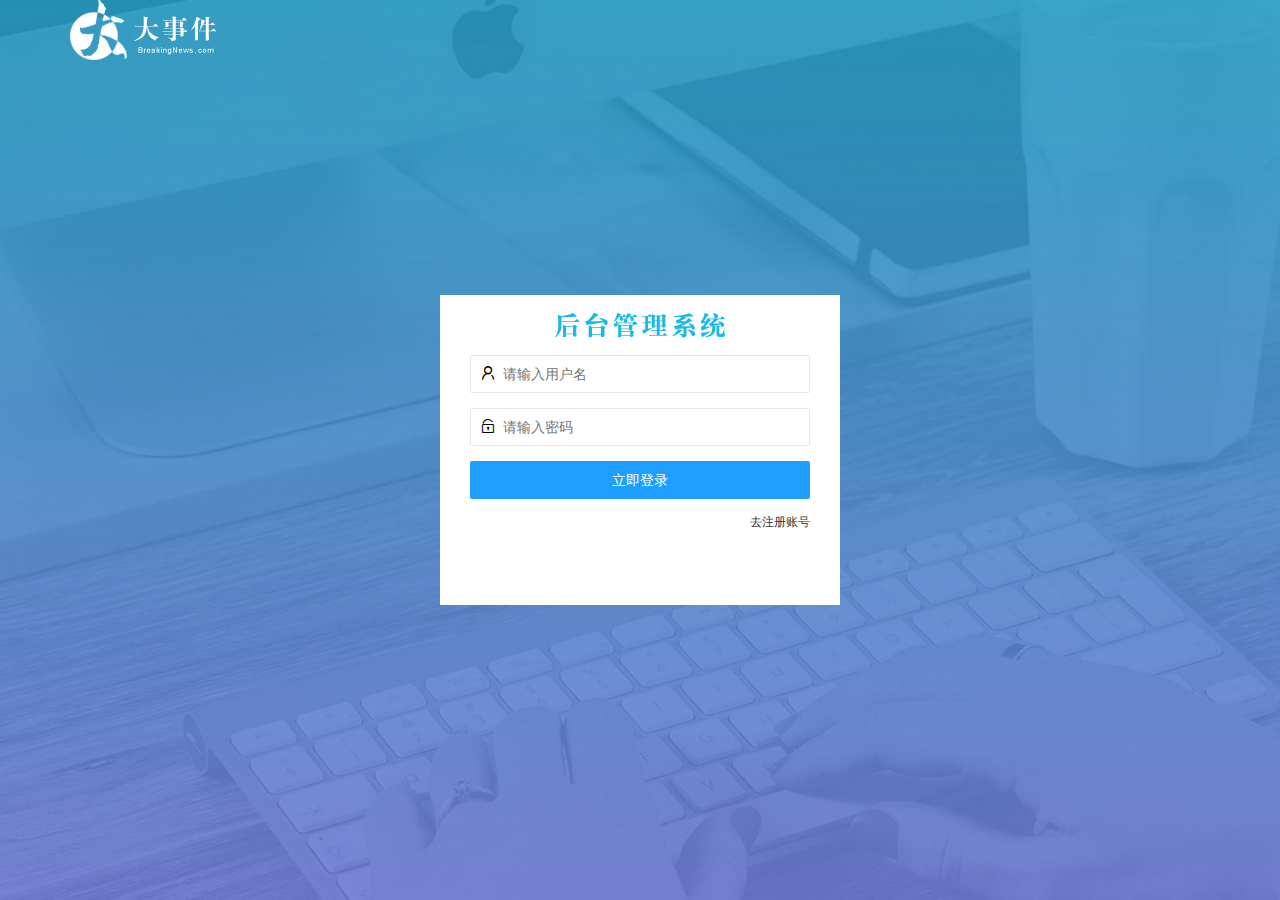
==== login.html @ 8ec5f778 "完成登录注册界面结构和样式以及切换注册登录" ====
<!DOCTYPE html>
<html lang="en">

<head>
    <meta charset="UTF-8">
    <meta http-equiv="X-UA-Compatible" content="IE=edge">
    <meta name="viewport" content="width=device-width, initial-scale=1.0">
    <title>大事件-登录/注册页面</title>
    <!-- 1.引入layui的样式文件 -->
    <link rel="stylesheet" href="/assets/lib/layui/css/layui.css">
    <!-- 2.引入登录样式文件 -->
    <link rel="stylesheet" href="/assets/css/login.css">
</head>

<body>
    <!-- 3.顶部logo -->
    <div class="layui-main">
        <img src="/assets/images/logo.png" alt="">
    </div>
    <!-- 4.注册和登录区域 -->
    <div class="loginAndRegBox">
        <!-- 4.1 登录注册标题 -->
        <div class="titleBox"></div>
        <!-- 4.2 登录区域 -->
        <div class="login-box">
            <!-- 登录表单 -->
            <form action="" class="layui-form">
                <!-- 用户名 -->
                <div class="layui-form-item">
                    <i class="layui-icon layui-icon-username"></i>
                    <input type="text" name="username" required lay-verify="required" placeholder="请输入用户名"
                        autocomplete="off" class="layui-input">
                </div>
                <!-- 密码 -->
                <div class="layui-form-item">
                    <i class="layui-icon layui-icon-password"></i>
                    <input type="password" name="password" required lay-verify="required" placeholder="请输入密码"
                        autocomplete="off" class="layui-input">
                </div>
                <div class="layui-form-item">
                    <!-- lay-submit属性必须存在，后面会有submit事件绑定 -->
                    <button class="layui-btn layui-btn-fluid layui-btn-normal" lay-submit>立即登录</button>
                </div>
                <div class="layui-form-item links">
                    <a href="javascript:;" id="link_reg">去注册账号</a>
                </div>
            </form>

        </div>
        <!-- 4.3 注册区域 -->
        <div class="reg-box" style="display: none;">
            <!-- 注册表单 -->
            <form action="" class="layui-form">
                <!-- 用户名 -->
                <div class="layui-form-item">
                    <i class="layui-icon layui-icon-username"></i>
                    <input type="text" name="username" required lay-verify="required" placeholder="请输入用户名"
                        autocomplete="off" class="layui-input">
                </div>
                <!-- 密码 -->
                <div class="layui-form-item">
                    <i class="layui-icon layui-icon-password"></i>
                    <input type="password" name="password" required lay-verify="required" placeholder="请输入密码"
                        autocomplete="off" class="layui-input">
                </div>
                <!-- 确认密码 -->
                <div class="layui-form-item">
                    <i class="layui-icon layui-icon-password"></i>
                    <input type="password" name="repassword" required lay-verify="required" placeholder="再次确认密码"
                        autocomplete="off" class="layui-input">
                </div>
                <!-- 注册按钮 -->
                <div class="layui-form-item">
                    <!-- lay-submit属性必须存在，后面会有submit事件绑定 -->
                    <button class="layui-btn layui-btn-fluid layui-btn-normal" lay-submit>注册</button>
                </div>
                <div class="layui-form-item links">
                    <a href="javascript:;" id="link_login">去登录</a>
                </div>
            </form>
        </div>
    </div>
    <!-- 5.1 引入jQuery -->
    <script src="/assets/lib/jquery.js"></script>
    <!-- 5.2 引入login.js -->
    <script src="/assets/js/login.js"></script>
</body>

</html>
---- assets/lib/layui/css/layui.css ----
/** layui-v2.5.5 MIT License By https://www.layui.com */
 .layui-inline,img{display:inline-block;vertical-align:middle}h1,h2,h3,h4,h5,h6{font-weight:400}.layui-edge,.layui-header,.layui-inline,.layui-main{position:relative}.layui-body,.layui-edge,.layui-elip{overflow:hidden}.layui-btn,.layui-edge,.layui-inline,img{vertical-align:middle}.layui-btn,.layui-disabled,.layui-icon,.layui-unselect{-moz-user-select:none;-webkit-user-select:none;-ms-user-select:none}.layui-elip,.layui-form-checkbox span,.layui-form-pane .layui-form-label{text-overflow:ellipsis;white-space:nowrap}.layui-breadcrumb,.layui-tree-btnGroup{visibility:hidden}blockquote,body,button,dd,div,dl,dt,form,h1,h2,h3,h4,h5,h6,input,li,ol,p,pre,td,textarea,th,ul{margin:0;padding:0;-webkit-tap-highlight-color:rgba(0,0,0,0)}a:active,a:hover{outline:0}img{border:none}li{list-style:none}table{border-collapse:collapse;border-spacing:0}h4,h5,h6{font-size:100%}button,input,optgroup,option,select,textarea{font-family:inherit;font-size:inherit;font-style:inherit;font-weight:inherit;outline:0}pre{white-space:pre-wrap;white-space:-moz-pre-wrap;white-space:-pre-wrap;white-space:-o-pre-wrap;word-wrap:break-word}body{line-height:24px;font:14px Helvetica Neue,Helvetica,PingFang SC,Tahoma,Arial,sans-serif}hr{height:1px;margin:10px 0;border:0;clear:both}a{color:#333;text-decoration:none}a:hover{color:#777}a cite{font-style:normal;*cursor:pointer}.layui-border-box,.layui-border-box *{box-sizing:border-box}.layui-box,.layui-box *{box-sizing:content-box}.layui-clear{clear:both;*zoom:1}.layui-clear:after{content:'\20';clear:both;*zoom:1;display:block;height:0}.layui-inline{*display:inline;*zoom:1}.layui-edge{display:inline-block;width:0;height:0;border-width:6px;border-style:dashed;border-color:transparent}.layui-edge-top{top:-4px;border-bottom-color:#999;border-bottom-style:solid}.layui-edge-right{border-left-color:#999;border-left-style:solid}.layui-edge-bottom{top:2px;border-top-color:#999;border-top-style:solid}.layui-edge-left{border-right-color:#999;border-right-style:solid}.layui-disabled,.layui-disabled:hover{color:#d2d2d2!important;cursor:not-allowed!important}.layui-circle{border-radius:100%}.layui-show{display:block!important}.layui-hide{display:none!important}@font-face{font-family:layui-icon;src:url(../font/iconfont.eot?v=250);src:url(../font/iconfont.eot?v=250#iefix) format('embedded-opentype'),url(../font/iconfont.woff2?v=250) format('woff2'),url(../font/iconfont.woff?v=250) format('woff'),url(../font/iconfont.ttf?v=250) format('truetype'),url(../font/iconfont.svg?v=250#layui-icon) format('svg')}.layui-icon{font-family:layui-icon!important;font-size:16px;font-style:normal;-webkit-font-smoothing:antialiased;-moz-osx-font-smoothing:grayscale}.layui-icon-reply-fill:before{content:"\e611"}.layui-icon-set-fill:before{content:"\e614"}.layui-icon-menu-fill:before{content:"\e60f"}.layui-icon-search:before{content:"\e615"}.layui-icon-share:before{content:"\e641"}.layui-icon-set-sm:before{content:"\e620"}.layui-icon-engine:before{content:"\e628"}.layui-icon-close:before{content:"\1006"}.layui-icon-close-fill:before{content:"\1007"}.layui-icon-chart-screen:before{content:"\e629"}.layui-icon-star:before{content:"\e600"}.layui-icon-circle-dot:before{content:"\e617"}.layui-icon-chat:before{content:"\e606"}.layui-icon-release:before{content:"\e609"}.layui-icon-list:before{content:"\e60a"}.layui-icon-chart:before{content:"\e62c"}.layui-icon-ok-circle:before{content:"\1005"}.layui-icon-layim-theme:before{content:"\e61b"}.layui-icon-table:before{content:"\e62d"}.layui-icon-right:before{content:"\e602"}.layui-icon-left:before{content:"\e603"}.layui-icon-cart-simple:before{content:"\e698"}.layui-icon-face-cry:before{content:"\e69c"}.layui-icon-face-smile:before{content:"\e6af"}.layui-icon-survey:before{content:"\e6b2"}.layui-icon-tree:before{content:"\e62e"}.layui-icon-upload-circle:before{content:"\e62f"}.layui-icon-add-circle:before{content:"\e61f"}.layui-icon-download-circle:before{content:"\e601"}.layui-icon-templeate-1:before{content:"\e630"}.layui-icon-util:before{content:"\e631"}.layui-icon-face-surprised:before{content:"\e664"}.layui-icon-edit:before{content:"\e642"}.layui-icon-speaker:before{content:"\e645"}.layui-icon-down:before{content:"\e61a"}.layui-icon-file:before{content:"\e621"}.layui-icon-layouts:before{content:"\e632"}.layui-icon-rate-half:before{content:"\e6c9"}.layui-icon-add-circle-fine:before{content:"\e608"}.layui-icon-prev-circle:before{content:"\e633"}.layui-icon-read:before{content:"\e705"}.layui-icon-404:before{content:"\e61c"}.layui-icon-carousel:before{content:"\e634"}.layui-icon-help:before{content:"\e607"}.layui-icon-code-circle:before{content:"\e635"}.layui-icon-water:before{content:"\e636"}.layui-icon-username:before{content:"\e66f"}.layui-icon-find-fill:before{content:"\e670"}.layui-icon-about:before{content:"\e60b"}.layui-icon-location:before{content:"\e715"}.layui-icon-up:before{content:"\e619"}.layui-icon-pause:before{content:"\e651"}.layui-icon-date:before{content:"\e637"}.layui-icon-layim-uploadfile:before{content:"\e61d"}.layui-icon-delete:before{content:"\e640"}.layui-icon-play:before{content:"\e652"}.layui-icon-top:before{content:"\e604"}.layui-icon-friends:before{content:"\e612"}.layui-icon-refresh-3:before{content:"\e9aa"}.layui-icon-ok:before{content:"\e605"}.layui-icon-layer:before{content:"\e638"}.layui-icon-face-smile-fine:before{content:"\e60c"}.layui-icon-dollar:before{content:"\e659"}.layui-icon-group:before{content:"\e613"}.layui-icon-layim-download:before{content:"\e61e"}.layui-icon-picture-fine:before{content:"\e60d"}.layui-icon-link:before{content:"\e64c"}.layui-icon-diamond:before{content:"\e735"}.layui-icon-log:before{content:"\e60e"}.layui-icon-rate-solid:before{content:"\e67a"}.layui-icon-fonts-del:before{content:"\e64f"}.layui-icon-unlink:before{content:"\e64d"}.layui-icon-fonts-clear:before{content:"\e639"}.layui-icon-triangle-r:before{content:"\e623"}.layui-icon-circle:before{content:"\e63f"}.layui-icon-radio:before{content:"\e643"}.layui-icon-align-center:before{content:"\e647"}.layui-icon-align-right:before{content:"\e648"}.layui-icon-align-left:before{content:"\e649"}.layui-icon-loading-1:before{content:"\e63e"}.layui-icon-return:before{content:"\e65c"}.layui-icon-fonts-strong:before{content:"\e62b"}.layui-icon-upload:before{content:"\e67c"}.layui-icon-dialogue:before{content:"\e63a"}.layui-icon-video:before{content:"\e6ed"}.layui-icon-headset:before{content:"\e6fc"}.layui-icon-cellphone-fine:before{content:"\e63b"}.layui-icon-add-1:before{content:"\e654"}.layui-icon-face-smile-b:before{content:"\e650"}.layui-icon-fonts-html:before{content:"\e64b"}.layui-icon-form:before{content:"\e63c"}.layui-icon-cart:before{content:"\e657"}.layui-icon-camera-fill:before{content:"\e65d"}.layui-icon-tabs:before{content:"\e62a"}.layui-icon-fonts-code:before{content:"\e64e"}.layui-icon-fire:before{content:"\e756"}.layui-icon-set:before{content:"\e716"}.layui-icon-fonts-u:before{content:"\e646"}.layui-icon-triangle-d:before{content:"\e625"}.layui-icon-tips:before{content:"\e702"}.layui-icon-picture:before{content:"\e64a"}.layui-icon-more-vertical:before{content:"\e671"}.layui-icon-flag:before{content:"\e66c"}.layui-icon-loading:before{content:"\e63d"}.layui-icon-fonts-i:before{content:"\e644"}.layui-icon-refresh-1:before{content:"\e666"}.layui-icon-rmb:before{content:"\e65e"}.layui-icon-home:before{content:"\e68e"}.layui-icon-user:before{content:"\e770"}.layui-icon-notice:before{content:"\e667"}.layui-icon-login-weibo:before{content:"\e675"}.layui-icon-voice:before{content:"\e688"}.layui-icon-upload-drag:before{content:"\e681"}.layui-icon-login-qq:before{content:"\e676"}.layui-icon-snowflake:before{content:"\e6b1"}.layui-icon-file-b:before{content:"\e655"}.layui-icon-template:before{content:"\e663"}.layui-icon-auz:before{content:"\e672"}.layui-icon-console:before{content:"\e665"}.layui-icon-app:before{content:"\e653"}.layui-icon-prev:before{content:"\e65a"}.layui-icon-website:before{content:"\e7ae"}.layui-icon-next:before{content:"\e65b"}.layui-icon-component:before{content:"\e857"}.layui-icon-more:before{content:"\e65f"}.layui-icon-login-wechat:before{content:"\e677"}.layui-icon-shrink-right:before{content:"\e668"}.layui-icon-spread-left:before{content:"\e66b"}.layui-icon-camera:before{content:"\e660"}.layui-icon-note:before{content:"\e66e"}.layui-icon-refresh:before{content:"\e669"}.layui-icon-female:before{content:"\e661"}.layui-icon-male:before{content:"\e662"}.layui-icon-password:before{content:"\e673"}.layui-icon-senior:before{content:"\e674"}.layui-icon-theme:before{content:"\e66a"}.layui-icon-tread:before{content:"\e6c5"}.layui-icon-praise:before{content:"\e6c6"}.layui-icon-star-fill:before{content:"\e658"}.layui-icon-rate:before{content:"\e67b"}.layui-icon-template-1:before{content:"\e656"}.layui-icon-vercode:before{content:"\e679"}.layui-icon-cellphone:before{content:"\e678"}.layui-icon-screen-full:before{content:"\e622"}.layui-icon-screen-restore:before{content:"\e758"}.layui-icon-cols:before{content:"\e610"}.layui-icon-export:before{content:"\e67d"}.layui-icon-print:before{content:"\e66d"}.layui-icon-slider:before{content:"\e714"}.layui-icon-addition:before{content:"\e624"}.layui-icon-subtraction:before{content:"\e67e"}.layui-icon-service:before{content:"\e626"}.layui-icon-transfer:before{content:"\e691"}.layui-main{width:1140px;margin:0 auto}.layui-header{z-index:1000;height:60px}.layui-header a:hover{transition:all .5s;-webkit-transition:all .5s}.layui-side{position:fixed;left:0;top:0;bottom:0;z-index:999;width:200px;overflow-x:hidden}.layui-side-scroll{position:relative;width:220px;height:100%;overflow-x:hidden}.layui-body{position:absolute;left:200px;right:0;top:0;bottom:0;z-index:998;width:auto;overflow-y:auto;box-sizing:border-box}.layui-layout-body{overflow:hidden}.layui-layout-admin .layui-header{background-color:#23262E}.layui-layout-admin .layui-side{top:60px;width:200px;overflow-x:hidden}.layui-layout-admin .layui-body{position:fixed;top:60px;bottom:44px}.layui-layout-admin .layui-main{width:auto;margin:0 15px}.layui-layout-admin .layui-footer{position:fixed;left:200px;right:0;bottom:0;height:44px;line-height:44px;padding:0 15px;background-color:#eee}.layui-layout-admin .layui-logo{position:absolute;left:0;top:0;width:200px;height:100%;line-height:60px;text-align:center;color:#009688;font-size:16px}.layui-layout-admin .layui-header .layui-nav{background:0 0}.layui-layout-left{position:absolute!important;left:200px;top:0}.layui-layout-right{position:absolute!important;right:0;top:0}.layui-container{position:relative;margin:0 auto;padding:0 15px;box-sizing:border-box}.layui-fluid{position:relative;margin:0 auto;padding:0 15px}.layui-row:after,.layui-row:before{content:'';display:block;clear:both}.layui-col-lg1,.layui-col-lg10,.layui-col-lg11,.layui-col-lg12,.layui-col-lg2,.layui-col-lg3,.layui-col-lg4,.layui-col-lg5,.layui-col-lg6,.layui-col-lg7,.layui-col-lg8,.layui-col-lg9,.layui-col-md1,.layui-col-md10,.layui-col-md11,.layui-col-md12,.layui-col-md2,.layui-col-md3,.layui-col-md4,.layui-col-md5,.layui-col-md6,.layui-col-md7,.layui-col-md8,.layui-col-md9,.layui-col-sm1,.layui-col-sm10,.layui-col-sm11,.layui-col-sm12,.layui-col-sm2,.layui-col-sm3,.layui-col-sm4,.layui-col-sm5,.layui-col-sm6,.layui-col-sm7,.layui-col-sm8,.layui-col-sm9,.layui-col-xs1,.layui-col-xs10,.layui-col-xs11,.layui-col-xs12,.layui-col-xs2,.layui-col-xs3,.layui-col-xs4,.layui-col-xs5,.layui-col-xs6,.layui-col-xs7,.layui-col-xs8,.layui-col-xs9{position:relative;display:block;box-sizing:border-box}.layui-col-xs1,.layui-col-xs10,.layui-col-xs11,.layui-col-xs12,.layui-col-xs2,.layui-col-xs3,.layui-col-xs4,.layui-col-xs5,.layui-col-xs6,.layui-col-xs7,.layui-col-xs8,.layui-col-xs9{float:left}.layui-col-xs1{width:8.33333333%}.layui-col-xs2{width:16.66666667%}.layui-col-xs3{width:25%}.layui-col-xs4{width:33.33333333%}.layui-col-xs5{width:41.66666667%}.layui-col-xs6{width:50%}.layui-col-xs7{width:58.33333333%}.layui-col-xs8{width:66.66666667%}.layui-col-xs9{width:75%}.layui-col-xs10{width:83.33333333%}.layui-col-xs11{width:91.66666667%}.layui-col-xs12{width:100%}.layui-col-xs-offset1{margin-left:8.33333333%}.layui-col-xs-offset2{margin-left:16.66666667%}.layui-col-xs-offset3{margin-left:25%}.layui-col-xs-offset4{margin-left:33.33333333%}.layui-col-xs-offset5{margin-left:41.66666667%}.layui-col-xs-offset6{margin-left:50%}.layui-col-xs-offset7{margin-left:58.33333333%}.layui-col-xs-offset8{margin-left:66.66666667%}.layui-col-xs-offset9{margin-left:75%}.layui-col-xs-offset10{margin-left:83.33333333%}.layui-col-xs-offset11{margin-left:91.66666667%}.layui-col-xs-offset12{margin-left:100%}@media screen and (max-width:768px){.layui-hide-xs{display:none!important}.layui-show-xs-block{display:block!important}.layui-show-xs-inline{display:inline!important}.layui-show-xs-inline-block{display:inline-block!important}}@media screen and (min-width:768px){.layui-container{width:750px}.layui-hide-sm{display:none!important}.layui-show-sm-block{display:block!important}.layui-show-sm-inline{display:inline!important}.layui-show-sm-inline-block{display:inline-block!important}.layui-col-sm1,.layui-col-sm10,.layui-col-sm11,.layui-col-sm12,.layui-col-sm2,.layui-col-sm3,.layui-col-sm4,.layui-col-sm5,.layui-col-sm6,.layui-col-sm7,.layui-col-sm8,.layui-col-sm9{float:left}.layui-col-sm1{width:8.33333333%}.layui-col-sm2{width:16.66666667%}.layui-col-sm3{width:25%}.layui-col-sm4{width:33.33333333%}.layui-col-sm5{width:41.66666667%}.layui-col-sm6{width:50%}.layui-col-sm7{width:58.33333333%}.layui-col-sm8{width:66.66666667%}.layui-col-sm9{width:75%}.layui-col-sm10{width:83.33333333%}.layui-col-sm11{width:91.66666667%}.layui-col-sm12{width:100%}.layui-col-sm-offset1{margin-left:8.33333333%}.layui-col-sm-offset2{margin-left:16.66666667%}.layui-col-sm-offset3{margin-left:25%}.layui-col-sm-offset4{margin-left:33.33333333%}.layui-col-sm-offset5{margin-left:41.66666667%}.layui-col-sm-offset6{margin-left:50%}.layui-col-sm-offset7{margin-left:58.33333333%}.layui-col-sm-offset8{margin-left:66.66666667%}.layui-col-sm-offset9{margin-left:75%}.layui-col-sm-offset10{margin-left:83.33333333%}.layui-col-sm-offset11{margin-left:91.66666667%}.layui-col-sm-offset12{margin-left:100%}}@media screen and (min-width:992px){.layui-container{width:970px}.layui-hide-md{display:none!important}.layui-show-md-block{display:block!important}.layui-show-md-inline{display:inline!important}.layui-show-md-inline-block{display:inline-block!important}.layui-col-md1,.layui-col-md10,.layui-col-md11,.layui-col-md12,.layui-col-md2,.layui-col-md3,.layui-col-md4,.layui-col-md5,.layui-col-md6,.layui-col-md7,.layui-col-md8,.layui-col-md9{float:left}.layui-col-md1{width:8.33333333%}.layui-col-md2{width:16.66666667%}.layui-col-md3{width:25%}.layui-col-md4{width:33.33333333%}.layui-col-md5{width:41.66666667%}.layui-col-md6{width:50%}.layui-col-md7{width:58.33333333%}.layui-col-md8{width:66.66666667%}.layui-col-md9{width:75%}.layui-col-md10{width:83.33333333%}.layui-col-md11{width:91.66666667%}.layui-col-md12{width:100%}.layui-col-md-offset1{margin-left:8.33333333%}.layui-col-md-offset2{margin-left:16.66666667%}.layui-col-md-offset3{margin-left:25%}.layui-col-md-offset4{margin-left:33.33333333%}.layui-col-md-offset5{margin-left:41.66666667%}.layui-col-md-offset6{margin-left:50%}.layui-col-md-offset7{margin-left:58.33333333%}.layui-col-md-offset8{margin-left:66.66666667%}.layui-col-md-offset9{margin-left:75%}.layui-col-md-offset10{margin-left:83.33333333%}.layui-col-md-offset11{margin-left:91.66666667%}.layui-col-md-offset12{margin-left:100%}}@media screen and (min-width:1200px){.layui-container{width:1170px}.layui-hide-lg{display:none!important}.layui-show-lg-block{display:block!important}.layui-show-lg-inline{display:inline!important}.layui-show-lg-inline-block{display:inline-block!important}.layui-col-lg1,.layui-col-lg10,.layui-col-lg11,.layui-col-lg12,.layui-col-lg2,.layui-col-lg3,.layui-col-lg4,.layui-col-lg5,.layui-col-lg6,.layui-col-lg7,.layui-col-lg8,.layui-col-lg9{float:left}.layui-col-lg1{width:8.33333333%}.layui-col-lg2{width:16.66666667%}.layui-col-lg3{width:25%}.layui-col-lg4{width:33.33333333%}.layui-col-lg5{width:41.66666667%}.layui-col-lg6{width:50%}.layui-col-lg7{width:58.33333333%}.layui-col-lg8{width:66.66666667%}.layui-col-lg9{width:75%}.layui-col-lg10{width:83.33333333%}.layui-col-lg11{width:91.66666667%}.layui-col-lg12{width:100%}.layui-col-lg-offset1{margin-left:8.33333333%}.layui-col-lg-offset2{margin-left:16.66666667%}.layui-col-lg-offset3{margin-left:25%}.layui-col-lg-offset4{margin-left:33.33333333%}.layui-col-lg-offset5{margin-left:41.66666667%}.layui-col-lg-offset6{margin-left:50%}.layui-col-lg-offset7{margin-left:58.33333333%}.layui-col-lg-offset8{margin-left:66.66666667%}.layui-col-lg-offset9{margin-left:75%}.layui-col-lg-offset10{margin-left:83.33333333%}.layui-col-lg-offset11{margin-left:91.66666667%}.layui-col-lg-offset12{margin-left:100%}}.layui-col-space1{margin:-.5px}.layui-col-space1>*{padding:.5px}.layui-col-space3{margin:-1.5px}.layui-col-space3>*{padding:1.5px}.layui-col-space5{margin:-2.5px}.layui-col-space5>*{padding:2.5px}.layui-col-space8{margin:-3.5px}.layui-col-space8>*{padding:3.5px}.layui-col-space10{margin:-5px}.layui-col-space10>*{padding:5px}.layui-col-space12{margin:-6px}.layui-col-space12>*{padding:6px}.layui-col-space15{margin:-7.5px}.layui-col-space15>*{padding:7.5px}.layui-col-space18{margin:-9px}.layui-col-space18>*{padding:9px}.layui-col-space20{margin:-10px}.layui-col-space20>*{padding:10px}.layui-col-space22{margin:-11px}.layui-col-space22>*{padding:11px}.layui-col-space25{margin:-12.5px}.layui-col-space25>*{padding:12.5px}.layui-col-space30{margin:-15px}.layui-col-space30>*{padding:15px}.layui-btn,.layui-input,.layui-select,.layui-textarea,.layui-upload-button{outline:0;-webkit-appearance:none;transition:all .3s;-webkit-transition:all .3s;box-sizing:border-box}.layui-elem-quote{margin-bottom:10px;padding:15px;line-height:22px;border-left:5px solid #009688;border-radius:0 2px 2px 0;background-color:#f2f2f2}.layui-quote-nm{border-style:solid;border-width:1px 1px 1px 5px;background:0 0}.layui-elem-field{margin-bottom:10px;padding:0;border-width:1px;border-style:solid}.layui-elem-field legend{margin-left:20px;padding:0 10px;font-size:20px;font-weight:300}.layui-field-title{margin:10px 0 20px;border-width:1px 0 0}.layui-field-box{padding:10px 15px}.layui-field-title .layui-field-box{padding:10px 0}.layui-progress{position:relative;height:6px;border-radius:20px;background-color:#e2e2e2}.layui-progress-bar{position:absolute;left:0;top:0;width:0;max-width:100%;height:6px;border-radius:20px;text-align:right;background-color:#5FB878;transition:all .3s;-webkit-transition:all .3s}.layui-progress-big,.layui-progress-big .layui-progress-bar{height:18px;line-height:18px}.layui-progress-text{position:relative;top:-20px;line-height:18px;font-size:12px;color:#666}.layui-progress-big .layui-progress-text{position:static;padding:0 10px;color:#fff}.layui-collapse{border-width:1px;border-style:solid;border-radius:2px}.layui-colla-content,.layui-colla-item{border-top-width:1px;border-top-style:solid}.layui-colla-item:first-child{border-top:none}.layui-colla-title{position:relative;height:42px;line-height:42px;padding:0 15px 0 35px;color:#333;background-color:#f2f2f2;cursor:pointer;font-size:14px;overflow:hidden}.layui-colla-content{display:none;padding:10px 15px;line-height:22px;color:#666}.layui-colla-icon{position:absolute;left:15px;top:0;font-size:14px}.layui-card{margin-bottom:15px;border-radius:2px;background-color:#fff;box-shadow:0 1px 2px 0 rgba(0,0,0,.05)}.layui-card:last-child{margin-bottom:0}.layui-card-header{position:relative;height:42px;line-height:42px;padding:0 15px;border-bottom:1px solid #f6f6f6;color:#333;border-radius:2px 2px 0 0;font-size:14px}.layui-bg-black,.layui-bg-blue,.layui-bg-cyan,.layui-bg-green,.layui-bg-orange,.layui-bg-red{color:#fff!important}.layui-card-body{position:relative;padding:10px 15px;line-height:24px}.layui-card-body[pad15]{padding:15px}.layui-card-body[pad20]{padding:20px}.layui-card-body .layui-table{margin:5px 0}.layui-card .layui-tab{margin:0}.layui-panel-window{position:relative;padding:15px;border-radius:0;border-top:5px solid #E6E6E6;background-color:#fff}.layui-auxiliar-moving{position:fixed;left:0;right:0;top:0;bottom:0;width:100%;height:100%;background:0 0;z-index:9999999999}.layui-form-label,.layui-form-mid,.layui-form-select,.layui-input-block,.layui-input-inline,.layui-textarea{position:relative}.layui-bg-red{background-color:#FF5722!important}.layui-bg-orange{background-color:#FFB800!important}.layui-bg-green{background-color:#009688!important}.layui-bg-cyan{background-color:#2F4056!important}.layui-bg-blue{background-color:#1E9FFF!important}.layui-bg-black{background-color:#393D49!important}.layui-bg-gray{background-color:#eee!important;color:#666!important}.layui-badge-rim,.layui-colla-content,.layui-colla-item,.layui-collapse,.layui-elem-field,.layui-form-pane .layui-form-item[pane],.layui-form-pane .layui-form-label,.layui-input,.layui-layedit,.layui-layedit-tool,.layui-quote-nm,.layui-select,.layui-tab-bar,.layui-tab-card,.layui-tab-title,.layui-tab-title .layui-this:after,.layui-textarea{border-color:#e6e6e6}.layui-timeline-item:before,hr{background-color:#e6e6e6}.layui-text{line-height:22px;font-size:14px;color:#666}.layui-text h1,.layui-text h2,.layui-text h3{font-weight:500;color:#333}.layui-text h1{font-size:30px}.layui-text h2{font-size:24px}.layui-text h3{font-size:18px}.layui-text a:not(.layui-btn){color:#01AAED}.layui-text a:not(.layui-btn):hover{text-decoration:underline}.layui-text ul{padding:5px 0 5px 15px}.layui-text ul li{margin-top:5px;list-style-type:disc}.layui-text em,.layui-word-aux{color:#999!important;padding:0 5px!important}.layui-btn{display:inline-block;height:38px;line-height:38px;padding:0 18px;background-color:#009688;color:#fff;white-space:nowrap;text-align:center;font-size:14px;border:none;border-radius:2px;cursor:pointer}.layui-btn:hover{opacity:.8;filter:alpha(opacity=80);color:#fff}.layui-btn:active{opacity:1;filter:alpha(opacity=100)}.layui-btn+.layui-btn{margin-left:10px}.layui-btn-container{font-size:0}.layui-btn-container .layui-btn{margin-right:10px;margin-bottom:10px}.layui-btn-container .layui-btn+.layui-btn{margin-left:0}.layui-table .layui-btn-container .layui-btn{margin-bottom:9px}.layui-btn-radius{border-radius:100px}.layui-btn .layui-icon{margin-right:3px;font-size:18px;vertical-align:bottom;vertical-align:middle\9}.layui-btn-primary{border:1px solid #C9C9C9;background-color:#fff;color:#555}.layui-btn-primary:hover{border-color:#009688;color:#333}.layui-btn-normal{background-color:#1E9FFF}.layui-btn-warm{background-color:#FFB800}.layui-btn-danger{background-color:#FF5722}.layui-btn-checked{background-color:#5FB878}.layui-btn-disabled,.layui-btn-disabled:active,.layui-btn-disabled:hover{border:1px solid #e6e6e6;background-color:#FBFBFB;color:#C9C9C9;cursor:not-allowed;opacity:1}.layui-btn-lg{height:44px;line-height:44px;padding:0 25px;font-size:16px}.layui-btn-sm{height:30px;line-height:30px;padding:0 10px;font-size:12px}.layui-btn-sm i{font-size:16px!important}.layui-btn-xs{height:22px;line-height:22px;padding:0 5px;font-size:12px}.layui-btn-xs i{font-size:14px!important}.layui-btn-group{display:inline-block;vertical-align:middle;font-size:0}.layui-btn-group .layui-btn{margin-left:0!important;margin-right:0!important;border-left:1px solid rgba(255,255,255,.5);border-radius:0}.layui-btn-group .layui-btn-primary{border-left:none}.layui-btn-group .layui-btn-primary:hover{border-color:#C9C9C9;color:#009688}.layui-btn-group .layui-btn:first-child{border-left:none;border-radius:2px 0 0 2px}.layui-btn-group .layui-btn-primary:first-child{border-left:1px solid #c9c9c9}.layui-btn-group .layui-btn:last-child{border-radius:0 2px 2px 0}.layui-btn-group .layui-btn+.layui-btn{margin-left:0}.layui-btn-group+.layui-btn-group{margin-left:10px}.layui-btn-fluid{width:100%}.layui-input,.layui-select,.layui-textarea{height:38px;line-height:1.3;line-height:38px\9;border-width:1px;border-style:solid;background-color:#fff;border-radius:2px}.layui-input::-webkit-input-placeholder,.layui-select::-webkit-input-placeholder,.layui-textarea::-webkit-input-placeholder{line-height:1.3}.layui-input,.layui-textarea{display:block;width:100%;padding-left:10px}.layui-input:hover,.layui-textarea:hover{border-color:#D2D2D2!important}.layui-input:focus,.layui-textarea:focus{border-color:#C9C9C9!important}.layui-textarea{min-height:100px;height:auto;line-height:20px;padding:6px 10px;resize:vertical}.layui-select{padding:0 10px}.layui-form input[type=checkbox],.layui-form input[type=radio],.layui-form select{display:none}.layui-form [lay-ignore]{display:initial}.layui-form-item{margin-bottom:15px;clear:both;*zoom:1}.layui-form-item:after{content:'\20';clear:both;*zoom:1;display:block;height:0}.layui-form-label{float:left;display:block;padding:9px 15px;width:80px;font-weight:400;line-height:20px;text-align:right}.layui-form-label-col{display:block;float:none;padding:9px 0;line-height:20px;text-align:left}.layui-form-item .layui-inline{margin-bottom:5px;margin-right:10px}.layui-input-block{margin-left:110px;min-height:36px}.layui-input-inline{display:inline-block;vertical-align:middle}.layui-form-item .layui-input-inline{float:left;width:190px;margin-right:10px}.layui-form-text .layui-input-inline{width:auto}.layui-form-mid{float:left;display:block;padding:9px 0!important;line-height:20px;margin-right:10px}.layui-form-danger+.layui-form-select .layui-input,.layui-form-danger:focus{border-color:#FF5722!important}.layui-form-select .layui-input{padding-right:30px;cursor:pointer}.layui-form-select .layui-edge{position:absolute;right:10px;top:50%;margin-top:-3px;cursor:pointer;border-width:6px;border-top-color:#c2c2c2;border-top-style:solid;transition:all .3s;-webkit-transition:all .3s}.layui-form-select dl{display:none;position:absolute;left:0;top:42px;padding:5px 0;z-index:899;min-width:100%;border:1px solid #d2d2d2;max-height:300px;overflow-y:auto;background-color:#fff;border-radius:2px;box-shadow:0 2px 4px rgba(0,0,0,.12);box-sizing:border-box}.layui-form-select dl dd,.layui-form-select dl dt{padding:0 10px;line-height:36px;white-space:nowrap;overflow:hidden;text-overflow:ellipsis}.layui-form-select dl dt{font-size:12px;color:#999}.layui-form-select dl dd{cursor:pointer}.layui-form-select dl dd:hover{background-color:#f2f2f2;-webkit-transition:.5s all;transition:.5s all}.layui-form-select .layui-select-group dd{padding-left:20px}.layui-form-select dl dd.layui-select-tips{padding-left:10px!important;color:#999}.layui-form-select dl dd.layui-this{background-color:#5FB878;color:#fff}.layui-form-checkbox,.layui-form-select dl dd.layui-disabled{background-color:#fff}.layui-form-selected dl{display:block}.layui-form-checkbox,.layui-form-checkbox *,.layui-form-switch{display:inline-block;vertical-align:middle}.layui-form-selected .layui-edge{margin-top:-9px;-webkit-transform:rotate(180deg);transform:rotate(180deg);margin-top:-3px\9}:root .layui-form-selected .layui-edge{margin-top:-9px\0/IE9}.layui-form-selectup dl{top:auto;bottom:42px}.layui-select-none{margin:5px 0;text-align:center;color:#999}.layui-select-disabled .layui-disabled{border-color:#eee!important}.layui-select-disabled .layui-edge{border-top-color:#d2d2d2}.layui-form-checkbox{position:relative;height:30px;line-height:30px;margin-right:10px;padding-right:30px;cursor:pointer;font-size:0;-webkit-transition:.1s linear;transition:.1s linear;box-sizing:border-box}.layui-form-checkbox span{padding:0 10px;height:100%;font-size:14px;border-radius:2px 0 0 2px;background-color:#d2d2d2;color:#fff;overflow:hidden}.layui-form-checkbox:hover span{background-color:#c2c2c2}.layui-form-checkbox i{position:absolute;right:0;top:0;width:30px;height:28px;border:1px solid #d2d2d2;border-left:none;border-radius:0 2px 2px 0;color:#fff;font-size:20px;text-align:center}.layui-form-checkbox:hover i{border-color:#c2c2c2;color:#c2c2c2}.layui-form-checked,.layui-form-checked:hover{border-color:#5FB878}.layui-form-checked span,.layui-form-checked:hover span{background-color:#5FB878}.layui-form-checked i,.layui-form-checked:hover i{color:#5FB878}.layui-form-item .layui-form-checkbox{margin-top:4px}.layui-form-checkbox[lay-skin=primary]{height:auto!important;line-height:normal!important;min-width:18px;min-height:18px;border:none!important;margin-right:0;padding-left:28px;padding-right:0;background:0 0}.layui-form-checkbox[lay-skin=primary] span{padding-left:0;padding-right:15px;line-height:18px;background:0 0;color:#666}.layui-form-checkbox[lay-skin=primary] i{right:auto;left:0;width:16px;height:16px;line-height:16px;border:1px solid #d2d2d2;font-size:12px;border-radius:2px;background-color:#fff;-webkit-transition:.1s linear;transition:.1s linear}.layui-form-checkbox[lay-skin=primary]:hover i{border-color:#5FB878;color:#fff}.layui-form-checked[lay-skin=primary] i{border-color:#5FB878!important;background-color:#5FB878;color:#fff}.layui-checkbox-disbaled[lay-skin=primary] span{background:0 0!important;color:#c2c2c2}.layui-checkbox-disbaled[lay-skin=primary]:hover i{border-color:#d2d2d2}.layui-form-item .layui-form-checkbox[lay-skin=primary]{margin-top:10px}.layui-form-switch{position:relative;height:22px;line-height:22px;min-width:35px;padding:0 5px;margin-top:8px;border:1px solid #d2d2d2;border-radius:20px;cursor:pointer;background-color:#fff;-webkit-transition:.1s linear;transition:.1s linear}.layui-form-switch i{position:absolute;left:5px;top:3px;width:16px;height:16px;border-radius:20px;background-color:#d2d2d2;-webkit-transition:.1s linear;transition:.1s linear}.layui-form-switch em{position:relative;top:0;width:25px;margin-left:21px;padding:0!important;text-align:center!important;color:#999!important;font-style:normal!important;font-size:12px}.layui-form-onswitch{border-color:#5FB878;background-color:#5FB878}.layui-checkbox-disbaled,.layui-checkbox-disbaled i{border-color:#e2e2e2!important}.layui-form-onswitch i{left:100%;margin-left:-21px;background-color:#fff}.layui-form-onswitch em{margin-left:5px;margin-right:21px;color:#fff!important}.layui-checkbox-disbaled span{background-color:#e2e2e2!important}.layui-checkbox-disbaled:hover i{color:#fff!important}[lay-radio]{display:none}.layui-form-radio,.layui-form-radio *{display:inline-block;vertical-align:middle}.layui-form-radio{line-height:28px;margin:6px 10px 0 0;padding-right:10px;cursor:pointer;font-size:0}.layui-form-radio *{font-size:14px}.layui-form-radio>i{margin-right:8px;font-size:22px;color:#c2c2c2}.layui-form-radio>i:hover,.layui-form-radioed>i{color:#5FB878}.layui-radio-disbaled>i{color:#e2e2e2!important}.layui-form-pane .layui-form-label{width:110px;padding:8px 15px;height:38px;line-height:20px;border-width:1px;border-style:solid;border-radius:2px 0 0 2px;text-align:center;background-color:#FBFBFB;overflow:hidden;box-sizing:border-box}.layui-form-pane .layui-input-inline{margin-left:-1px}.layui-form-pane .layui-input-block{margin-left:110px;left:-1px}.layui-form-pane .layui-input{border-radius:0 2px 2px 0}.layui-form-pane .layui-form-text .layui-form-label{float:none;width:100%;border-radius:2px;box-sizing:border-box;text-align:left}.layui-form-pane .layui-form-text .layui-input-inline{display:block;margin:0;top:-1px;clear:both}.layui-form-pane .layui-form-text .layui-input-block{margin:0;left:0;top:-1px}.layui-form-pane .layui-form-text .layui-textarea{min-height:100px;border-radius:0 0 2px 2px}.layui-form-pane .layui-form-checkbox{margin:4px 0 4px 10px}.layui-form-pane .layui-form-radio,.layui-form-pane .layui-form-switch{margin-top:6px;margin-left:10px}.layui-form-pane .layui-form-item[pane]{position:relative;border-width:1px;border-style:solid}.layui-form-pane .layui-form-item[pane] .layui-form-label{position:absolute;left:0;top:0;height:100%;border-width:0 1px 0 0}.layui-form-pane .layui-form-item[pane] .layui-input-inline{margin-left:110px}@media screen and (max-width:450px){.layui-form-item .layui-form-label{text-overflow:ellipsis;overflow:hidden;white-space:nowrap}.layui-form-item .layui-inline{display:block;margin-right:0;margin-bottom:20px;clear:both}.layui-form-item .layui-inline:after{content:'\20';clear:both;display:block;height:0}.layui-form-item .layui-input-inline{display:block;float:none;left:-3px;width:auto;margin:0 0 10px 112px}.layui-form-item .layui-input-inline+.layui-form-mid{margin-left:110px;top:-5px;padding:0}.layui-form-item .layui-form-checkbox{margin-right:5px;margin-bottom:5px}}.layui-layedit{border-width:1px;border-style:solid;border-radius:2px}.layui-layedit-tool{padding:3px 5px;border-bottom-width:1px;border-bottom-style:solid;font-size:0}.layedit-tool-fixed{position:fixed;top:0;border-top:1px solid #e2e2e2}.layui-layedit-tool .layedit-tool-mid,.layui-layedit-tool .layui-icon{display:inline-block;vertical-align:middle;text-align:center;font-size:14px}.layui-layedit-tool .layui-icon{position:relative;width:32px;height:30px;line-height:30px;margin:3px 5px;color:#777;cursor:pointer;border-radius:2px}.layui-layedit-tool .layui-icon:hover{color:#393D49}.layui-layedit-tool .layui-icon:active{color:#000}.layui-layedit-tool .layedit-tool-active{background-color:#e2e2e2;color:#000}.layui-layedit-tool .layui-disabled,.layui-layedit-tool .layui-disabled:hover{color:#d2d2d2;cursor:not-allowed}.layui-layedit-tool .layedit-tool-mid{width:1px;height:18px;margin:0 10px;background-color:#d2d2d2}.layedit-tool-html{width:50px!important;font-size:30px!important}.layedit-tool-b,.layedit-tool-code,.layedit-tool-help{font-size:16px!important}.layedit-tool-d,.layedit-tool-face,.layedit-tool-image,.layedit-tool-unlink{font-size:18px!important}.layedit-tool-image input{position:absolute;font-size:0;left:0;top:0;width:100%;height:100%;opacity:.01;filter:Alpha(opacity=1);cursor:pointer}.layui-layedit-iframe iframe{display:block;width:100%}#LAY_layedit_code{overflow:hidden}.layui-laypage{display:inline-block;*display:inline;*zoom:1;vertical-align:middle;margin:10px 0;font-size:0}.layui-laypage>a:first-child,.layui-laypage>a:first-child em{border-radius:2px 0 0 2px}.layui-laypage>a:last-child,.layui-laypage>a:last-child em{border-radius:0 2px 2px 0}.layui-laypage>:first-child{margin-left:0!important}.layui-laypage>:last-child{margin-right:0!important}.layui-laypage a,.layui-laypage button,.layui-laypage input,.layui-laypage select,.layui-laypage span{border:1px solid #e2e2e2}.layui-laypage a,.layui-laypage span{display:inline-block;*display:inline;*zoom:1;vertical-align:middle;padding:0 15px;height:28px;line-height:28px;margin:0 -1px 5px 0;background-color:#fff;color:#333;font-size:12px}.layui-flow-more a *,.layui-laypage input,.layui-table-view select[lay-ignore]{display:inline-block}.layui-laypage a:hover{color:#009688}.layui-laypage em{font-style:normal}.layui-laypage .layui-laypage-spr{color:#999;font-weight:700}.layui-laypage a{text-decoration:none}.layui-laypage .layui-laypage-curr{position:relative}.layui-laypage .layui-laypage-curr em{position:relative;color:#fff}.layui-laypage .layui-laypage-curr .layui-laypage-em{position:absolute;left:-1px;top:-1px;padding:1px;width:100%;height:100%;background-color:#009688}.layui-laypage-em{border-radius:2px}.layui-laypage-next em,.layui-laypage-prev em{font-family:Sim sun;font-size:16px}.layui-laypage .layui-laypage-count,.layui-laypage .layui-laypage-limits,.layui-laypage .layui-laypage-refresh,.layui-laypage .layui-laypage-skip{margin-left:10px;margin-right:10px;padding:0;border:none}.layui-laypage .layui-laypage-limits,.layui-laypage .layui-laypage-refresh{vertical-align:top}.layui-laypage .layui-laypage-refresh i{font-size:18px;cursor:pointer}.layui-laypage select{height:22px;padding:3px;border-radius:2px;cursor:pointer}.layui-laypage .layui-laypage-skip{height:30px;line-height:30px;color:#999}.layui-laypage button,.layui-laypage input{height:30px;line-height:30px;border-radius:2px;vertical-align:top;background-color:#fff;box-sizing:border-box}.layui-laypage input{width:40px;margin:0 10px;padding:0 3px;text-align:center}.layui-laypage input:focus,.layui-laypage select:focus{border-color:#009688!important}.layui-laypage button{margin-left:10px;padding:0 10px;cursor:pointer}.layui-table,.layui-table-view{margin:10px 0}.layui-flow-more{margin:10px 0;text-align:center;color:#999;font-size:14px}.layui-flow-more a{height:32px;line-height:32px}.layui-flow-more a *{vertical-align:top}.layui-flow-more a cite{padding:0 20px;border-radius:3px;background-color:#eee;color:#333;font-style:normal}.layui-flow-more a cite:hover{opacity:.8}.layui-flow-more a i{font-size:30px;color:#737383}.layui-table{width:100%;background-color:#fff;color:#666}.layui-table tr{transition:all .3s;-webkit-transition:all .3s}.layui-table th{text-align:left;font-weight:400}.layui-table tbody tr:hover,.layui-table thead tr,.layui-table-click,.layui-table-header,.layui-table-hover,.layui-table-mend,.layui-table-patch,.layui-table-tool,.layui-table-total,.layui-table-total tr,.layui-table[lay-even] tr:nth-child(even){background-color:#f2f2f2}.layui-table td,.layui-table th,.layui-table-col-set,.layui-table-fixed-r,.layui-table-grid-down,.layui-table-header,.layui-table-page,.layui-table-tips-main,.layui-table-tool,.layui-table-total,.layui-table-view,.layui-table[lay-skin=line],.layui-table[lay-skin=row]{border-width:1px;border-style:solid;border-color:#e6e6e6}.layui-table td,.layui-table th{position:relative;padding:9px 15px;min-height:20px;line-height:20px;font-size:14px}.layui-table[lay-skin=line] td,.layui-table[lay-skin=line] th{border-width:0 0 1px}.layui-table[lay-skin=row] td,.layui-table[lay-skin=row] th{border-width:0 1px 0 0}.layui-table[lay-skin=nob] td,.layui-table[lay-skin=nob] th{border:none}.layui-table img{max-width:100px}.layui-table[lay-size=lg] td,.layui-table[lay-size=lg] th{padding:15px 30px}.layui-table-view .layui-table[lay-size=lg] .layui-table-cell{height:40px;line-height:40px}.layui-table[lay-size=sm] td,.layui-table[lay-size=sm] th{font-size:12px;padding:5px 10px}.layui-table-view .layui-table[lay-size=sm] .layui-table-cell{height:20px;line-height:20px}.layui-table[lay-data]{display:none}.layui-table-box{position:relative;overflow:hidden}.layui-table-view .layui-table{position:relative;width:auto;margin:0}.layui-table-view .layui-table[lay-skin=line]{border-width:0 1px 0 0}.layui-table-view .layui-table[lay-skin=row]{border-width:0 0 1px}.layui-table-view .layui-table td,.layui-table-view .layui-table th{padding:5px 0;border-top:none;border-left:none}.layui-table-view .layui-table th.layui-unselect .layui-table-cell span{cursor:pointer}.layui-table-view .layui-table td{cursor:default}.layui-table-view .layui-table td[data-edit=text]{cursor:text}.layui-table-view .layui-form-checkbox[lay-skin=primary] i{width:18px;height:18px}.layui-table-view .layui-form-radio{line-height:0;padding:0}.layui-table-view .layui-form-radio>i{margin:0;font-size:20px}.layui-table-init{position:absolute;left:0;top:0;width:100%;height:100%;text-align:center;z-index:110}.layui-table-init .layui-icon{position:absolute;left:50%;top:50%;margin:-15px 0 0 -15px;font-size:30px;color:#c2c2c2}.layui-table-header{border-width:0 0 1px;overflow:hidden}.layui-table-header .layui-table{margin-bottom:-1px}.layui-table-tool .layui-inline[lay-event]{position:relative;width:26px;height:26px;padding:5px;line-height:16px;margin-right:10px;text-align:center;color:#333;border:1px solid #ccc;cursor:pointer;-webkit-transition:.5s all;transition:.5s all}.layui-table-tool .layui-inline[lay-event]:hover{border:1px solid #999}.layui-table-tool-temp{padding-right:120px}.layui-table-tool-self{position:absolute;right:17px;top:10px}.layui-table-tool .layui-table-tool-self .layui-inline[lay-event]{margin:0 0 0 10px}.layui-table-tool-panel{position:absolute;top:29px;left:-1px;padding:5px 0;min-width:150px;min-height:40px;border:1px solid #d2d2d2;text-align:left;overflow-y:auto;background-color:#fff;box-shadow:0 2px 4px rgba(0,0,0,.12)}.layui-table-cell,.layui-table-tool-panel li{overflow:hidden;text-overflow:ellipsis;white-space:nowrap}.layui-table-tool-panel li{padding:0 10px;line-height:30px;-webkit-transition:.5s all;transition:.5s all}.layui-table-tool-panel li .layui-form-checkbox[lay-skin=primary]{width:100%;padding-left:28px}.layui-table-tool-panel li:hover{background-color:#f2f2f2}.layui-table-tool-panel li .layui-form-checkbox[lay-skin=primary] i{position:absolute;left:0;top:0}.layui-table-tool-panel li .layui-form-checkbox[lay-skin=primary] span{padding:0}.layui-table-tool .layui-table-tool-self .layui-table-tool-panel{left:auto;right:-1px}.layui-table-col-set{position:absolute;right:0;top:0;width:20px;height:100%;border-width:0 0 0 1px;background-color:#fff}.layui-table-sort{width:10px;height:20px;margin-left:5px;cursor:pointer!important}.layui-table-sort .layui-edge{position:absolute;left:5px;border-width:5px}.layui-table-sort .layui-table-sort-asc{top:3px;border-top:none;border-bottom-style:solid;border-bottom-color:#b2b2b2}.layui-table-sort .layui-table-sort-asc:hover{border-bottom-color:#666}.layui-table-sort .layui-table-sort-desc{bottom:5px;border-bottom:none;border-top-style:solid;border-top-color:#b2b2b2}.layui-table-sort .layui-table-sort-desc:hover{border-top-color:#666}.layui-table-sort[lay-sort=asc] .layui-table-sort-asc{border-bottom-color:#000}.layui-table-sort[lay-sort=desc] .layui-table-sort-desc{border-top-color:#000}.layui-table-cell{height:28px;line-height:28px;padding:0 15px;position:relative;box-sizing:border-box}.layui-table-cell .layui-form-checkbox[lay-skin=primary]{top:-1px;padding:0}.layui-table-cell .layui-table-link{color:#01AAED}.laytable-cell-checkbox,.laytable-cell-numbers,.laytable-cell-radio,.laytable-cell-space{padding:0;text-align:center}.layui-table-body{position:relative;overflow:auto;margin-right:-1px;margin-bottom:-1px}.layui-table-body .layui-none{line-height:26px;padding:15px;text-align:center;color:#999}.layui-table-fixed{position:absolute;left:0;top:0;z-index:101}.layui-table-fixed .layui-table-body{overflow:hidden}.layui-table-fixed-l{box-shadow:0 -1px 8px rgba(0,0,0,.08)}.layui-table-fixed-r{left:auto;right:-1px;border-width:0 0 0 1px;box-shadow:-1px 0 8px rgba(0,0,0,.08)}.layui-table-fixed-r .layui-table-header{position:relative;overflow:visible}.layui-table-mend{position:absolute;right:-49px;top:0;height:100%;width:50px}.layui-table-tool{position:relative;z-index:890;width:100%;min-height:50px;line-height:30px;padding:10px 15px;border-width:0 0 1px}.layui-table-tool .layui-btn-container{margin-bottom:-10px}.layui-table-page,.layui-table-total{border-width:1px 0 0;margin-bottom:-1px;overflow:hidden}.layui-table-page{position:relative;width:100%;padding:7px 7px 0;height:41px;font-size:12px;white-space:nowrap}.layui-table-page>div{height:26px}.layui-table-page .layui-laypage{margin:0}.layui-table-page .layui-laypage a,.layui-table-page .layui-laypage span{height:26px;line-height:26px;margin-bottom:10px;border:none;background:0 0}.layui-table-page .layui-laypage a,.layui-table-page .layui-laypage span.layui-laypage-curr{padding:0 12px}.layui-table-page .layui-laypage span{margin-left:0;padding:0}.layui-table-page .layui-laypage .layui-laypage-prev{margin-left:-7px!important}.layui-table-page .layui-laypage .layui-laypage-curr .layui-laypage-em{left:0;top:0;padding:0}.layui-table-page .layui-laypage button,.layui-table-page .layui-laypage input{height:26px;line-height:26px}.layui-table-page .layui-laypage input{width:40px}.layui-table-page .layui-laypage button{padding:0 10px}.layui-table-page select{height:18px}.layui-table-patch .layui-table-cell{padding:0;width:30px}.layui-table-edit{position:absolute;left:0;top:0;width:100%;height:100%;padding:0 14px 1px;border-radius:0;box-shadow:1px 1px 20px rgba(0,0,0,.15)}.layui-table-edit:focus{border-color:#5FB878!important}select.layui-table-edit{padding:0 0 0 10px;border-color:#C9C9C9}.layui-table-view .layui-form-checkbox,.layui-table-view .layui-form-radio,.layui-table-view .layui-form-switch{top:0;margin:0;box-sizing:content-box}.layui-table-view .layui-form-checkbox{top:-1px;height:26px;line-height:26px}.layui-table-view .layui-form-checkbox i{height:26px}.layui-table-grid .layui-table-cell{overflow:visible}.layui-table-grid-down{position:absolute;top:0;right:0;width:26px;height:100%;padding:5px 0;border-width:0 0 0 1px;text-align:center;background-color:#fff;color:#999;cursor:pointer}.layui-table-grid-down .layui-icon{position:absolute;top:50%;left:50%;margin:-8px 0 0 -8px}.layui-table-grid-down:hover{background-color:#fbfbfb}body .layui-table-tips .layui-layer-content{background:0 0;padding:0;box-shadow:0 1px 6px rgba(0,0,0,.12)}.layui-table-tips-main{margin:-44px 0 0 -1px;max-height:150px;padding:8px 15px;font-size:14px;overflow-y:scroll;background-color:#fff;color:#666}.layui-table-tips-c{position:absolute;right:-3px;top:-13px;width:20px;height:20px;padding:3px;cursor:pointer;background-color:#666;border-radius:50%;color:#fff}.layui-table-tips-c:hover{background-color:#777}.layui-table-tips-c:before{position:relative;right:-2px}.layui-upload-file{display:none!important;opacity:.01;filter:Alpha(opacity=1)}.layui-upload-drag,.layui-upload-form,.layui-upload-wrap{display:inline-block}.layui-upload-list{margin:10px 0}.layui-upload-choose{padding:0 10px;color:#999}.layui-upload-drag{position:relative;padding:30px;border:1px dashed #e2e2e2;background-color:#fff;text-align:center;cursor:pointer;color:#999}.layui-upload-drag .layui-icon{font-size:50px;color:#009688}.layui-upload-drag[lay-over]{border-color:#009688}.layui-upload-iframe{position:absolute;width:0;height:0;border:0;visibility:hidden}.layui-upload-wrap{position:relative;vertical-align:middle}.layui-upload-wrap .layui-upload-file{display:block!important;position:absolute;left:0;top:0;z-index:10;font-size:100px;width:100%;height:100%;opacity:.01;filter:Alpha(opacity=1);cursor:pointer}.layui-transfer-active,.layui-transfer-box{display:inline-block;vertical-align:middle}.layui-transfer-box,.layui-transfer-header,.layui-transfer-search{border-width:0;border-style:solid;border-color:#e6e6e6}.layui-transfer-box{position:relative;border-width:1px;width:200px;height:360px;border-radius:2px;background-color:#fff}.layui-transfer-box .layui-form-checkbox{width:100%;margin:0!important}.layui-transfer-header{height:38px;line-height:38px;padding:0 10px;border-bottom-width:1px}.layui-transfer-search{position:relative;padding:10px;border-bottom-width:1px}.layui-transfer-search .layui-input{height:32px;padding-left:30px;font-size:12px}.layui-transfer-search .layui-icon-search{position:absolute;left:20px;top:50%;margin-top:-8px;color:#666}.layui-transfer-active{margin:0 15px}.layui-transfer-active .layui-btn{display:block;margin:0;padding:0 15px;background-color:#5FB878;border-color:#5FB878;color:#fff}.layui-transfer-active .layui-btn-disabled{background-color:#FBFBFB;border-color:#e6e6e6;color:#C9C9C9}.layui-transfer-active .layui-btn:first-child{margin-bottom:15px}.layui-transfer-active .layui-btn .layui-icon{margin:0;font-size:14px!important}.layui-transfer-data{padding:5px 0;overflow:auto}.layui-transfer-data li{height:32px;line-height:32px;padding:0 10px}.layui-transfer-data li:hover{background-color:#f2f2f2;transition:.5s all}.layui-transfer-data .layui-none{padding:15px 10px;text-align:center;color:#999}.layui-nav{position:relative;padding:0 20px;background-color:#393D49;color:#fff;border-radius:2px;font-size:0;box-sizing:border-box}.layui-nav *{font-size:14px}.layui-nav .layui-nav-item{position:relative;display:inline-block;*display:inline;*zoom:1;vertical-align:middle;line-height:60px}.layui-nav .layui-nav-item a{display:block;padding:0 20px;color:#fff;color:rgba(255,255,255,.7);transition:all .3s;-webkit-transition:all .3s}.layui-nav .layui-this:after,.layui-nav-bar,.layui-nav-tree .layui-nav-itemed:after{position:absolute;left:0;top:0;width:0;height:5px;background-color:#5FB878;transition:all .2s;-webkit-transition:all .2s}.layui-nav-bar{z-index:1000}.layui-nav .layui-nav-item a:hover,.layui-nav .layui-this a{color:#fff}.layui-nav .layui-this:after{content:'';top:auto;bottom:0;width:100%}.layui-nav-img{width:30px;height:30px;margin-right:10px;border-radius:50%}.layui-nav .layui-nav-more{content:'';width:0;height:0;border-style:solid dashed dashed;border-color:#fff transparent transparent;overflow:hidden;cursor:pointer;transition:all .2s;-webkit-transition:all .2s;position:absolute;top:50%;right:3px;margin-top:-3px;border-width:6px;border-top-color:rgba(255,255,255,.7)}.layui-nav .layui-nav-mored,.layui-nav-itemed>a .layui-nav-more{margin-top:-9px;border-style:dashed dashed solid;border-color:transparent transparent #fff}.layui-nav-child{display:none;position:absolute;left:0;top:65px;min-width:100%;line-height:36px;padding:5px 0;box-shadow:0 2px 4px rgba(0,0,0,.12);border:1px solid #d2d2d2;background-color:#fff;z-index:100;border-radius:2px;white-space:nowrap}.layui-nav .layui-nav-child a{color:#333}.layui-nav .layui-nav-child a:hover{background-color:#f2f2f2;color:#000}.layui-nav-child dd{position:relative}.layui-nav .layui-nav-child dd.layui-this a,.layui-nav-child dd.layui-this{background-color:#5FB878;color:#fff}.layui-nav-child dd.layui-this:after{display:none}.layui-nav-tree{width:200px;padding:0}.layui-nav-tree .layui-nav-item{display:block;width:100%;line-height:45px}.layui-nav-tree .layui-nav-item a{position:relative;height:45px;line-height:45px;text-overflow:ellipsis;overflow:hidden;white-space:nowrap}.layui-nav-tree .layui-nav-item a:hover{background-color:#4E5465}.layui-nav-tree .layui-nav-bar{width:5px;height:0;background-color:#009688}.layui-nav-tree .layui-nav-child dd.layui-this,.layui-nav-tree .layui-nav-child dd.layui-this a,.layui-nav-tree .layui-this,.layui-nav-tree .layui-this>a,.layui-nav-tree .layui-this>a:hover{background-color:#009688;color:#fff}.layui-nav-tree .layui-this:after{display:none}.layui-nav-itemed>a,.layui-nav-tree .layui-nav-title a,.layui-nav-tree .layui-nav-title a:hover{color:#fff!important}.layui-nav-tree .layui-nav-child{position:relative;z-index:0;top:0;border:none;box-shadow:none}.layui-nav-tree .layui-nav-child a{height:40px;line-height:40px;color:#fff;color:rgba(255,255,255,.7)}.layui-nav-tree .layui-nav-child,.layui-nav-tree .layui-nav-child a:hover{background:0 0;color:#fff}.layui-nav-tree .layui-nav-more{right:10px}.layui-nav-itemed>.layui-nav-child{display:block;padding:0;background-color:rgba(0,0,0,.3)!important}.layui-nav-itemed>.layui-nav-child>.layui-this>.layui-nav-child{display:block}.layui-nav-side{position:fixed;top:0;bottom:0;left:0;overflow-x:hidden;z-index:999}.layui-bg-blue .layui-nav-bar,.layui-bg-blue .layui-nav-itemed:after,.layui-bg-blue .layui-this:after{background-color:#93D1FF}.layui-bg-blue .layui-nav-child dd.layui-this{background-color:#1E9FFF}.layui-bg-blue .layui-nav-itemed>a,.layui-nav-tree.layui-bg-blue .layui-nav-title a,.layui-nav-tree.layui-bg-blue .layui-nav-title a:hover{background-color:#007DDB!important}.layui-breadcrumb{font-size:0}.layui-breadcrumb>*{font-size:14px}.layui-breadcrumb a{color:#999!important}.layui-breadcrumb a:hover{color:#5FB878!important}.layui-breadcrumb a cite{color:#666;font-style:normal}.layui-breadcrumb span[lay-separator]{margin:0 10px;color:#999}.layui-tab{margin:10px 0;text-align:left!important}.layui-tab[overflow]>.layui-tab-title{overflow:hidden}.layui-tab-title{position:relative;left:0;height:40px;white-space:nowrap;font-size:0;border-bottom-width:1px;border-bottom-style:solid;transition:all .2s;-webkit-transition:all .2s}.layui-tab-title li{display:inline-block;*display:inline;*zoom:1;vertical-align:middle;font-size:14px;transition:all .2s;-webkit-transition:all .2s;position:relative;line-height:40px;min-width:65px;padding:0 15px;text-align:center;cursor:pointer}.layui-tab-title li a{display:block}.layui-tab-title .layui-this{color:#000}.layui-tab-title .layui-this:after{position:absolute;left:0;top:0;content:'';width:100%;height:41px;border-width:1px;border-style:solid;border-bottom-color:#fff;border-radius:2px 2px 0 0;box-sizing:border-box;pointer-events:none}.layui-tab-bar{position:absolute;right:0;top:0;z-index:10;width:30px;height:39px;line-height:39px;border-width:1px;border-style:solid;border-radius:2px;text-align:center;background-color:#fff;cursor:pointer}.layui-tab-bar .layui-icon{position:relative;display:inline-block;top:3px;transition:all .3s;-webkit-transition:all .3s}.layui-tab-item{display:none}.layui-tab-more{padding-right:30px;height:auto!important;white-space:normal!important}.layui-tab-more li.layui-this:after{border-bottom-color:#e2e2e2;border-radius:2px}.layui-tab-more .layui-tab-bar .layui-icon{top:-2px;top:3px\9;-webkit-transform:rotate(180deg);transform:rotate(180deg)}:root .layui-tab-more .layui-tab-bar .layui-icon{top:-2px\0/IE9}.layui-tab-content{padding:10px}.layui-tab-title li .layui-tab-close{position:relative;display:inline-block;width:18px;height:18px;line-height:20px;margin-left:8px;top:1px;text-align:center;font-size:14px;color:#c2c2c2;transition:all .2s;-webkit-transition:all .2s}.layui-tab-title li .layui-tab-close:hover{border-radius:2px;background-color:#FF5722;color:#fff}.layui-tab-brief>.layui-tab-title .layui-this{color:#009688}.layui-tab-brief>.layui-tab-more li.layui-this:after,.layui-tab-brief>.layui-tab-title .layui-this:after{border:none;border-radius:0;border-bottom:2px solid #5FB878}.layui-tab-brief[overflow]>.layui-tab-title .layui-this:after{top:-1px}.layui-tab-card{border-width:1px;border-style:solid;border-radius:2px;box-shadow:0 2px 5px 0 rgba(0,0,0,.1)}.layui-tab-card>.layui-tab-title{background-color:#f2f2f2}.layui-tab-card>.layui-tab-title li{margin-right:-1px;margin-left:-1px}.layui-tab-card>.layui-tab-title .layui-this{background-color:#fff}.layui-tab-card>.layui-tab-title .layui-this:after{border-top:none;border-width:1px;border-bottom-color:#fff}.layui-tab-card>.layui-tab-title .layui-tab-bar{height:40px;line-height:40px;border-radius:0;border-top:none;border-right:none}.layui-tab-card>.layui-tab-more .layui-this{background:0 0;color:#5FB878}.layui-tab-card>.layui-tab-more .layui-this:after{border:none}.layui-timeline{padding-left:5px}.layui-timeline-item{position:relative;padding-bottom:20px}.layui-timeline-axis{position:absolute;left:-5px;top:0;z-index:10;width:20px;height:20px;line-height:20px;background-color:#fff;color:#5FB878;border-radius:50%;text-align:center;cursor:pointer}.layui-timeline-axis:hover{color:#FF5722}.layui-timeline-item:before{content:'';position:absolute;left:5px;top:0;z-index:0;width:1px;height:100%}.layui-timeline-item:last-child:before{display:none}.layui-timeline-item:first-child:before{display:block}.layui-timeline-content{padding-left:25px}.layui-timeline-title{position:relative;margin-bottom:10px}.layui-badge,.layui-badge-dot,.layui-badge-rim{position:relative;display:inline-block;padding:0 6px;font-size:12px;text-align:center;background-color:#FF5722;color:#fff;border-radius:2px}.layui-badge{height:18px;line-height:18px}.layui-badge-dot{width:8px;height:8px;padding:0;border-radius:50%}.layui-badge-rim{height:18px;line-height:18px;border-width:1px;border-style:solid;background-color:#fff;color:#666}.layui-btn .layui-badge,.layui-btn .layui-badge-dot{margin-left:5px}.layui-nav .layui-badge,.layui-nav .layui-badge-dot{position:absolute;top:50%;margin:-8px 6px 0}.layui-tab-title .layui-badge,.layui-tab-title .layui-badge-dot{left:5px;top:-2px}.layui-carousel{position:relative;left:0;top:0;background-color:#f8f8f8}.layui-carousel>[carousel-item]{position:relative;width:100%;height:100%;overflow:hidden}.layui-carousel>[carousel-item]:before{position:absolute;content:'\e63d';left:50%;top:50%;width:100px;line-height:20px;margin:-10px 0 0 -50px;text-align:center;color:#c2c2c2;font-family:layui-icon!important;font-size:30px;font-style:normal;-webkit-font-smoothing:antialiased;-moz-osx-font-smoothing:grayscale}.layui-carousel>[carousel-item]>*{display:none;position:absolute;left:0;top:0;width:100%;height:100%;background-color:#f8f8f8;transition-duration:.3s;-webkit-transition-duration:.3s}.layui-carousel-updown>*{-webkit-transition:.3s ease-in-out up;transition:.3s ease-in-out up}.layui-carousel-arrow{display:none\9;opacity:0;position:absolute;left:10px;top:50%;margin-top:-18px;width:36px;height:36px;line-height:36px;text-align:center;font-size:20px;border:0;border-radius:50%;background-color:rgba(0,0,0,.2);color:#fff;-webkit-transition-duration:.3s;transition-duration:.3s;cursor:pointer}.layui-carousel-arrow[lay-type=add]{left:auto!important;right:10px}.layui-carousel:hover .layui-carousel-arrow[lay-type=add],.layui-carousel[lay-arrow=always] .layui-carousel-arrow[lay-type=add]{right:20px}.layui-carousel[lay-arrow=always] .layui-carousel-arrow{opacity:1;left:20px}.layui-carousel[lay-arrow=none] .layui-carousel-arrow{display:none}.layui-carousel-arrow:hover,.layui-carousel-ind ul:hover{background-color:rgba(0,0,0,.35)}.layui-carousel:hover .layui-carousel-arrow{display:block\9;opacity:1;left:20px}.layui-carousel-ind{position:relative;top:-35px;width:100%;line-height:0!important;text-align:center;font-size:0}.layui-carousel[lay-indicator=outside]{margin-bottom:30px}.layui-carousel[lay-indicator=outside] .layui-carousel-ind{top:10px}.layui-carousel[lay-indicator=outside] .layui-carousel-ind ul{background-color:rgba(0,0,0,.5)}.layui-carousel[lay-indicator=none] .layui-carousel-ind{display:none}.layui-carousel-ind ul{display:inline-block;padding:5px;background-color:rgba(0,0,0,.2);border-radius:10px;-webkit-transition-duration:.3s;transition-duration:.3s}.layui-carousel-ind li{display:inline-block;width:10px;height:10px;margin:0 3px;font-size:14px;background-color:#e2e2e2;background-color:rgba(255,255,255,.5);border-radius:50%;cursor:pointer;-webkit-transition-duration:.3s;transition-duration:.3s}.layui-carousel-ind li:hover{background-color:rgba(255,255,255,.7)}.layui-carousel-ind li.layui-this{background-color:#fff}.layui-carousel>[carousel-item]>.layui-carousel-next,.layui-carousel>[carousel-item]>.layui-carousel-prev,.layui-carousel>[carousel-item]>.layui-this{display:block}.layui-carousel>[carousel-item]>.layui-this{left:0}.layui-carousel>[carousel-item]>.layui-carousel-prev{left:-100%}.layui-carousel>[carousel-item]>.layui-carousel-next{left:100%}.layui-carousel>[carousel-item]>.layui-carousel-next.layui-carousel-left,.layui-carousel>[carousel-item]>.layui-carousel-prev.layui-carousel-right{left:0}.layui-carousel>[carousel-item]>.layui-this.layui-carousel-left{left:-100%}.layui-carousel>[carousel-item]>.layui-this.layui-carousel-right{left:100%}.layui-carousel[lay-anim=updown] .layui-carousel-arrow{left:50%!important;top:20px;margin:0 0 0 -18px}.layui-carousel[lay-anim=updown]>[carousel-item]>*,.layui-carousel[lay-anim=fade]>[carousel-item]>*{left:0!important}.layui-carousel[lay-anim=updown] .layui-carousel-arrow[lay-type=add]{top:auto!important;bottom:20px}.layui-carousel[lay-anim=updown] .layui-carousel-ind{position:absolute;top:50%;right:20px;width:auto;height:auto}.layui-carousel[lay-anim=updown] .layui-carousel-ind ul{padding:3px 5px}.layui-carousel[lay-anim=updown] .layui-carousel-ind li{display:block;margin:6px 0}.layui-carousel[lay-anim=updown]>[carousel-item]>.layui-this{top:0}.layui-carousel[lay-anim=updown]>[carousel-item]>.layui-carousel-prev{top:-100%}.layui-carousel[lay-anim=updown]>[carousel-item]>.layui-carousel-next{top:100%}.layui-carousel[lay-anim=updown]>[carousel-item]>.layui-carousel-next.layui-carousel-left,.layui-carousel[lay-anim=updown]>[carousel-item]>.layui-carousel-prev.layui-carousel-right{top:0}.layui-carousel[lay-anim=updown]>[carousel-item]>.layui-this.layui-carousel-left{top:-100%}.layui-carousel[lay-anim=updown]>[carousel-item]>.layui-this.layui-carousel-right{top:100%}.layui-carousel[lay-anim=fade]>[carousel-item]>.layui-carousel-next,.layui-carousel[lay-anim=fade]>[carousel-item]>.layui-carousel-prev{opacity:0}.layui-carousel[lay-anim=fade]>[carousel-item]>.layui-carousel-next.layui-carousel-left,.layui-carousel[lay-anim=fade]>[carousel-item]>.layui-carousel-prev.layui-carousel-right{opacity:1}.layui-carousel[lay-anim=fade]>[carousel-item]>.layui-this.layui-carousel-left,.layui-carousel[lay-anim=fade]>[carousel-item]>.layui-this.layui-carousel-right{opacity:0}.layui-fixbar{position:fixed;right:15px;bottom:15px;z-index:999999}.layui-fixbar li{width:50px;height:50px;line-height:50px;margin-bottom:1px;text-align:center;cursor:pointer;font-size:30px;background-color:#9F9F9F;color:#fff;border-radius:2px;opacity:.95}.layui-fixbar li:hover{opacity:.85}.layui-fixbar li:active{opacity:1}.layui-fixbar .layui-fixbar-top{display:none;font-size:40px}body .layui-util-face{border:none;background:0 0}body .layui-util-face .layui-layer-content{padding:0;background-color:#fff;color:#666;box-shadow:none}.layui-util-face .layui-layer-TipsG{display:none}.layui-util-face ul{position:relative;width:372px;padding:10px;border:1px solid #D9D9D9;background-color:#fff;box-shadow:0 0 20px rgba(0,0,0,.2)}.layui-util-face ul li{cursor:pointer;float:left;border:1px solid #e8e8e8;height:22px;width:26px;overflow:hidden;margin:-1px 0 0 -1px;padding:4px 2px;text-align:center}.layui-util-face ul li:hover{position:relative;z-index:2;border:1px solid #eb7350;background:#fff9ec}.layui-code{position:relative;margin:10px 0;padding:15px;line-height:20px;border:1px solid #ddd;border-left-width:6px;background-color:#F2F2F2;color:#333;font-family:Courier New;font-size:12px}.layui-rate,.layui-rate *{display:inline-block;vertical-align:middle}.layui-rate{padding:10px 5px 10px 0;font-size:0}.layui-rate li i.layui-icon{font-size:20px;color:#FFB800;margin-right:5px;transition:all .3s;-webkit-transition:all .3s}.layui-rate li i:hover{cursor:pointer;transform:scale(1.12);-webkit-transform:scale(1.12)}.layui-rate[readonly] li i:hover{cursor:default;transform:scale(1)}.layui-colorpicker{width:26px;height:26px;border:1px solid #e6e6e6;padding:5px;border-radius:2px;line-height:24px;display:inline-block;cursor:pointer;transition:all .3s;-webkit-transition:all .3s}.layui-colorpicker:hover{border-color:#d2d2d2}.layui-colorpicker.layui-colorpicker-lg{width:34px;height:34px;line-height:32px}.layui-colorpicker.layui-colorpicker-sm{width:24px;height:24px;line-height:22px}.layui-colorpicker.layui-colorpicker-xs{width:22px;height:22px;line-height:20px}.layui-colorpicker-trigger-bgcolor{display:block;background:url([data-uri]);border-radius:2px}.layui-colorpicker-trigger-span{display:block;height:100%;box-sizing:border-box;border:1px solid rgba(0,0,0,.15);border-radius:2px;text-align:center}.layui-colorpicker-trigger-i{display:inline-block;color:#FFF;font-size:12px}.layui-colorpicker-trigger-i.layui-icon-close{color:#999}.layui-colorpicker-main{position:absolute;z-index:66666666;width:280px;padding:7px;background:#FFF;border:1px solid #d2d2d2;border-radius:2px;box-shadow:0 2px 4px rgba(0,0,0,.12)}.layui-colorpicker-main-wrapper{height:180px;position:relative}.layui-colorpicker-basis{width:260px;height:100%;position:relative}.layui-colorpicker-basis-white{width:100%;height:100%;position:absolute;top:0;left:0;background:linear-gradient(90deg,#FFF,hsla(0,0%,100%,0))}.layui-colorpicker-basis-black{width:100%;height:100%;position:absolute;top:0;left:0;background:linear-gradient(0deg,#000,transparent)}.layui-colorpicker-basis-cursor{width:10px;height:10px;border:1px solid #FFF;border-radius:50%;position:absolute;top:-3px;right:-3px;cursor:pointer}.layui-colorpicker-side{position:absolute;top:0;right:0;width:12px;height:100%;background:linear-gradient(red,#FF0,#0F0,#0FF,#00F,#F0F,red)}.layui-colorpicker-side-slider{width:100%;height:5px;box-shadow:0 0 1px #888;box-sizing:border-box;background:#FFF;border-radius:1px;border:1px solid #f0f0f0;cursor:pointer;position:absolute;left:0}.layui-colorpicker-main-alpha{display:none;height:12px;margin-top:7px;background:url([data-uri])}.layui-colorpicker-alpha-bgcolor{height:100%;position:relative}.layui-colorpicker-alpha-slider{width:5px;height:100%;box-shadow:0 0 1px #888;box-sizing:border-box;background:#FFF;border-radius:1px;border:1px solid #f0f0f0;cursor:pointer;position:absolute;top:0}.layui-colorpicker-main-pre{padding-top:7px;font-size:0}.layui-colorpicker-pre{width:20px;height:20px;border-radius:2px;display:inline-block;margin-left:6px;margin-bottom:7px;cursor:pointer}.layui-colorpicker-pre:nth-child(11n+1){margin-left:0}.layui-colorpicker-pre-isalpha{background:url([data-uri])}.layui-colorpicker-pre.layui-this{box-shadow:0 0 3px 2px rgba(0,0,0,.15)}.layui-colorpicker-pre>div{height:100%;border-radius:2px}.layui-colorpicker-main-input{text-align:right;padding-top:7px}.layui-colorpicker-main-input .layui-btn-container .layui-btn{margin:0 0 0 10px}.layui-colorpicker-main-input div.layui-inline{float:left;margin-right:10px;font-size:14px}.layui-colorpicker-main-input input.layui-input{width:150px;height:30px;color:#666}.layui-slider{height:4px;background:#e2e2e2;border-radius:3px;position:relative;cursor:pointer}.layui-slider-bar{border-radius:3px;position:absolute;height:100%}.layui-slider-step{position:absolute;top:0;width:4px;height:4px;border-radius:50%;background:#FFF;-webkit-transform:translateX(-50%);transform:translateX(-50%)}.layui-slider-wrap{width:36px;height:36px;position:absolute;top:-16px;-webkit-transform:translateX(-50%);transform:translateX(-50%);z-index:10;text-align:center}.layui-slider-wrap-btn{width:12px;height:12px;border-radius:50%;background:#FFF;display:inline-block;vertical-align:middle;cursor:pointer;transition:.3s}.layui-slider-wrap:after{content:"";height:100%;display:inline-block;vertical-align:middle}.layui-slider-wrap-btn.layui-slider-hover,.layui-slider-wrap-btn:hover{transform:scale(1.2)}.layui-slider-wrap-btn.layui-disabled:hover{transform:scale(1)!important}.layui-slider-tips{position:absolute;top:-42px;z-index:66666666;white-space:nowrap;display:none;-webkit-transform:translateX(-50%);transform:translateX(-50%);color:#FFF;background:#000;border-radius:3px;height:25px;line-height:25px;padding:0 10px}.layui-slider-tips:after{content:'';position:absolute;bottom:-12px;left:50%;margin-left:-6px;width:0;height:0;border-width:6px;border-style:solid;border-color:#000 transparent transparent}.layui-slider-input{width:70px;height:32px;border:1px solid #e6e6e6;border-radius:3px;font-size:16px;line-height:32px;position:absolute;right:0;top:-15px}.layui-slider-input-btn{display:none;position:absolute;top:0;right:0;width:20px;height:100%;border-left:1px solid #d2d2d2}.layui-slider-input-btn i{cursor:pointer;position:absolute;right:0;bottom:0;width:20px;height:50%;font-size:12px;line-height:16px;text-align:center;color:#999}.layui-slider-input-btn i:first-child{top:0;border-bottom:1px solid #d2d2d2}.layui-slider-input-txt{height:100%;font-size:14px}.layui-slider-input-txt input{height:100%;border:none}.layui-slider-input-btn i:hover{color:#009688}.layui-slider-vertical{width:4px;margin-left:34px}.layui-slider-vertical .layui-slider-bar{width:4px}.layui-slider-vertical .layui-slider-step{top:auto;left:0;-webkit-transform:translateY(50%);transform:translateY(50%)}.layui-slider-vertical .layui-slider-wrap{top:auto;left:-16px;-webkit-transform:translateY(50%);transform:translateY(50%)}.layui-slider-vertical .layui-slider-tips{top:auto;left:2px}@media \0screen{.layui-slider-wrap-btn{margin-left:-20px}.layui-slider-vertical .layui-slider-wrap-btn{margin-left:0;margin-bottom:-20px}.layui-slider-vertical .layui-slider-tips{margin-left:-8px}.layui-slider>span{margin-left:8px}}.layui-tree{line-height:22px}.layui-tree .layui-form-checkbox{margin:0!important}.layui-tree-set{width:100%;position:relative}.layui-tree-pack{display:none;padding-left:20px;position:relative}.layui-tree-iconClick,.layui-tree-main{display:inline-block;vertical-align:middle}.layui-tree-line .layui-tree-pack{padding-left:27px}.layui-tree-line .layui-tree-set .layui-tree-set:after{content:'';position:absolute;top:14px;left:-9px;width:17px;height:0;border-top:1px dotted #c0c4cc}.layui-tree-entry{position:relative;padding:3px 0;height:20px;white-space:nowrap}.layui-tree-entry:hover{background-color:#eee}.layui-tree-line .layui-tree-entry:hover{background-color:rgba(0,0,0,0)}.layui-tree-line .layui-tree-entry:hover .layui-tree-txt{color:#999;text-decoration:underline;transition:.3s}.layui-tree-main{cursor:pointer;padding-right:10px}.layui-tree-line .layui-tree-set:before{content:'';position:absolute;top:0;left:-9px;width:0;height:100%;border-left:1px dotted #c0c4cc}.layui-tree-line .layui-tree-set.layui-tree-setLineShort:before{height:13px}.layui-tree-line .layui-tree-set.layui-tree-setHide:before{height:0}.layui-tree-iconClick{position:relative;height:20px;line-height:20px;margin:0 10px;color:#c0c4cc}.layui-tree-icon{height:12px;line-height:12px;width:12px;text-align:center;border:1px solid #c0c4cc}.layui-tree-iconClick .layui-icon{font-size:18px}.layui-tree-icon .layui-icon{font-size:12px;color:#666}.layui-tree-iconArrow{padding:0 5px}.layui-tree-iconArrow:after{content:'';position:absolute;left:4px;top:3px;z-index:100;width:0;height:0;border-width:5px;border-style:solid;border-color:transparent transparent transparent #c0c4cc;transition:.5s}.layui-tree-btnGroup,.layui-tree-editInput{position:relative;vertical-align:middle;display:inline-block}.layui-tree-spread>.layui-tree-entry>.layui-tree-iconClick>.layui-tree-iconArrow:after{transform:rotate(90deg) translate(3px,4px)}.layui-tree-txt{display:inline-block;vertical-align:middle;color:#555}.layui-tree-search{margin-bottom:15px;color:#666}.layui-tree-btnGroup .layui-icon{display:inline-block;vertical-align:middle;padding:0 2px;cursor:pointer}.layui-tree-btnGroup .layui-icon:hover{color:#999;transition:.3s}.layui-tree-entry:hover .layui-tree-btnGroup{visibility:visible}.layui-tree-editInput{height:20px;line-height:20px;padding:0 3px;border:none;background-color:rgba(0,0,0,.05)}.layui-tree-emptyText{text-align:center;color:#999}.layui-anim{-webkit-animation-duration:.3s;animation-duration:.3s;-webkit-animation-fill-mode:both;animation-fill-mode:both}.layui-anim.layui-icon{display:inline-block}.layui-anim-loop{-webkit-animation-iteration-count:infinite;animation-iteration-count:infinite}.layui-trans,.layui-trans a{transition:all .3s;-webkit-transition:all .3s}@-webkit-keyframes layui-rotate{from{-webkit-transform:rotate(0)}to{-webkit-transform:rotate(360deg)}}@keyframes layui-rotate{from{transform:rotate(0)}to{transform:rotate(360deg)}}.layui-anim-rotate{-webkit-animation-name:layui-rotate;animation-name:layui-rotate;-webkit-animation-duration:1s;animation-duration:1s;-webkit-animation-timing-function:linear;animation-timing-function:linear}@-webkit-keyframes layui-up{from{-webkit-transform:translate3d(0,100%,0);opacity:.3}to{-webkit-transform:translate3d(0,0,0);opacity:1}}@keyframes layui-up{from{transform:translate3d(0,100%,0);opacity:.3}to{transform:translate3d(0,0,0);opacity:1}}.layui-anim-up{-webkit-animation-name:layui-up;animation-name:layui-up}@-webkit-keyframes layui-upbit{from{-webkit-transform:translate3d(0,30px,0);opacity:.3}to{-webkit-transform:translate3d(0,0,0);opacity:1}}@keyframes layui-upbit{from{transform:translate3d(0,30px,0);opacity:.3}to{transform:translate3d(0,0,0);opacity:1}}.layui-anim-upbit{-webkit-animation-name:layui-upbit;animation-name:layui-upbit}@-webkit-keyframes layui-scale{0%{opacity:.3;-webkit-transform:scale(.5)}100%{opacity:1;-webkit-transform:scale(1)}}@keyframes layui-scale{0%{opacity:.3;-ms-transform:scale(.5);transform:scale(.5)}100%{opacity:1;-ms-transform:scale(1);transform:scale(1)}}.layui-anim-scale{-webkit-animation-name:layui-scale;animation-name:layui-scale}@-webkit-keyframes layui-scale-spring{0%{opacity:.5;-webkit-transform:scale(.5)}80%{opacity:.8;-webkit-transform:scale(1.1)}100%{opacity:1;-webkit-transform:scale(1)}}@keyframes layui-scale-spring{0%{opacity:.5;transform:scale(.5)}80%{opacity:.8;transform:scale(1.1)}100%{opacity:1;transform:scale(1)}}.layui-anim-scaleSpring{-webkit-animation-name:layui-scale-spring;animation-name:layui-scale-spring}@-webkit-keyframes layui-fadein{0%{opacity:0}100%{opacity:1}}@keyframes layui-fadein{0%{opacity:0}100%{opacity:1}}.layui-anim-fadein{-webkit-animation-name:layui-fadein;animation-name:layui-fadein}@-webkit-keyframes layui-fadeout{0%{opacity:1}100%{opacity:0}}@keyframes layui-fadeout{0%{opacity:1}100%{opacity:0}}.layui-anim-fadeout{-webkit-animation-name:layui-fadeout;animation-name:layui-fadeout}
---- assets/css/login.css ----
html,
body {
    padding: 0;
    margin: 0;
    width: 100%;
    height: 100%;
    background: url('/assets/images/login_bg.jpg') no-repeat center;
    background-size: cover;
}

.loginAndRegBox {
    width: 400px;
    height: 310px;
    background: #fff;
    position: absolute;
    top: 50%;
    left: 50%;
    transform: translate(-50%, -50%);
}

.titleBox {
    height: 60px;
    background: url('/assets/images/login_title.png') no-repeat center;
}

.layui-form {
    padding: 0 30px;
}

.links {
    display: flex;
    justify-content: flex-end;
    font-size: 12px;
}

.layui-form-item {
    position: relative;
}

.layui-icon {
    position: absolute;
    top: 10px;
    left: 10px;
}

.layui-input {
    padding-left: 32px;
}
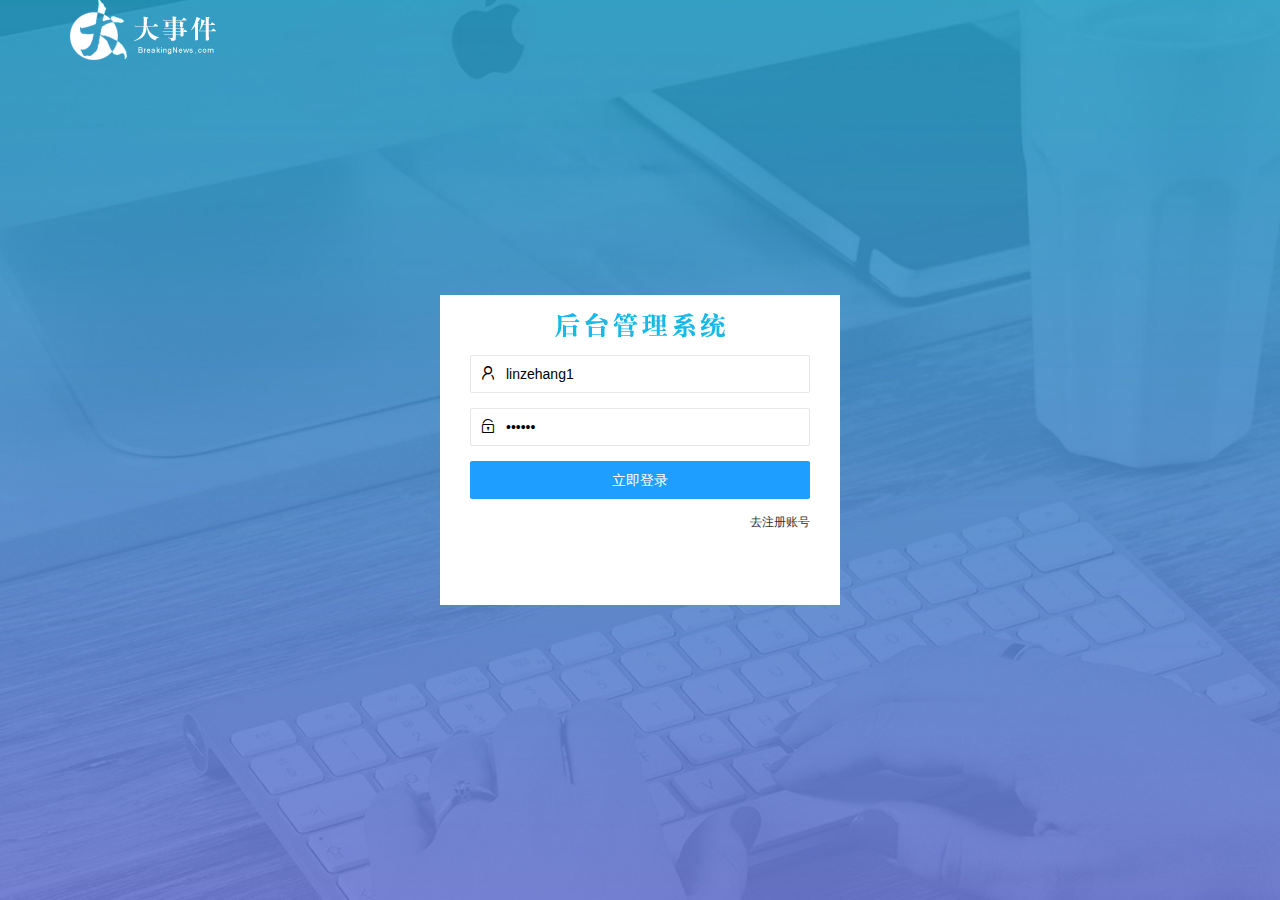
==== commit eccc014d: "登录注册功能完成" ====
--- a/login.html
+++ b/login.html
@@ -24,18 +24,18 @@
         <!-- 4.2 登录区域 -->
         <div class="login-box">
             <!-- 登录表单 -->
-            <form action="" class="layui-form">
+            <form action="" class="layui-form" id="form_login">
                 <!-- 用户名 -->
                 <div class="layui-form-item">
                     <i class="layui-icon layui-icon-username"></i>
-                    <input type="text" name="username" required lay-verify="required" placeholder="请输入用户名"
-                        autocomplete="off" class="layui-input">
+                    <input value="linzehang1" type="text" name="username" required lay-verify="required"
+                        placeholder="请输入用户名" autocomplete="off" class="layui-input">
                 </div>
                 <!-- 密码 -->
                 <div class="layui-form-item">
                     <i class="layui-icon layui-icon-password"></i>
-                    <input type="password" name="password" required lay-verify="required" placeholder="请输入密码"
-                        autocomplete="off" class="layui-input">
+                    <input value="123123" type="password" name="password" required lay-verify="required|pwd"
+                        placeholder="请输入密码" autocomplete="off" class="layui-input">
                 </div>
                 <div class="layui-form-item">
                     <!-- lay-submit属性必须存在，后面会有submit事件绑定 -->
@@ -50,7 +50,7 @@
         <!-- 4.3 注册区域 -->
         <div class="reg-box" style="display: none;">
             <!-- 注册表单 -->
-            <form action="" class="layui-form">
+            <form action="" class="layui-form" id="form_reg">
                 <!-- 用户名 -->
                 <div class="layui-form-item">
                     <i class="layui-icon layui-icon-username"></i>
@@ -60,13 +60,13 @@
                 <!-- 密码 -->
                 <div class="layui-form-item">
                     <i class="layui-icon layui-icon-password"></i>
-                    <input type="password" name="password" required lay-verify="required" placeholder="请输入密码"
+                    <input type="password" name="password" required lay-verify="required|repwd" placeholder="请输入密码"
                         autocomplete="off" class="layui-input">
                 </div>
                 <!-- 确认密码 -->
                 <div class="layui-form-item">
                     <i class="layui-icon layui-icon-password"></i>
-                    <input type="password" name="repassword" required lay-verify="required" placeholder="再次确认密码"
+                    <input type="password" name="repassword" required lay-verify="required|repwd" placeholder="再次确认密码"
                         autocomplete="off" class="layui-input">
                 </div>
                 <!-- 注册按钮 -->
@@ -82,6 +82,10 @@
     </div>
     <!-- 5.1 引入jQuery -->
     <script src="/assets/lib/jquery.js"></script>
+    <!-- 5.3 引入layui的js文件 -->
+    <script src="/assets/lib/layui/layui.all.js"></script>
+    <!-- 5.4 引入baseAPI.JS -->
+    <script src="/assets/js/baseAPI.js"></script>
     <!-- 5.2 引入login.js -->
     <script src="/assets/js/login.js"></script>
 </body>
--- a/assets/css/login.css
+++ b/assets/css/login.css
@@ -44,5 +44,5 @@
 }
 
 .layui-input {
-    padding-left: 32px;
+    padding-left: 35px;
 }